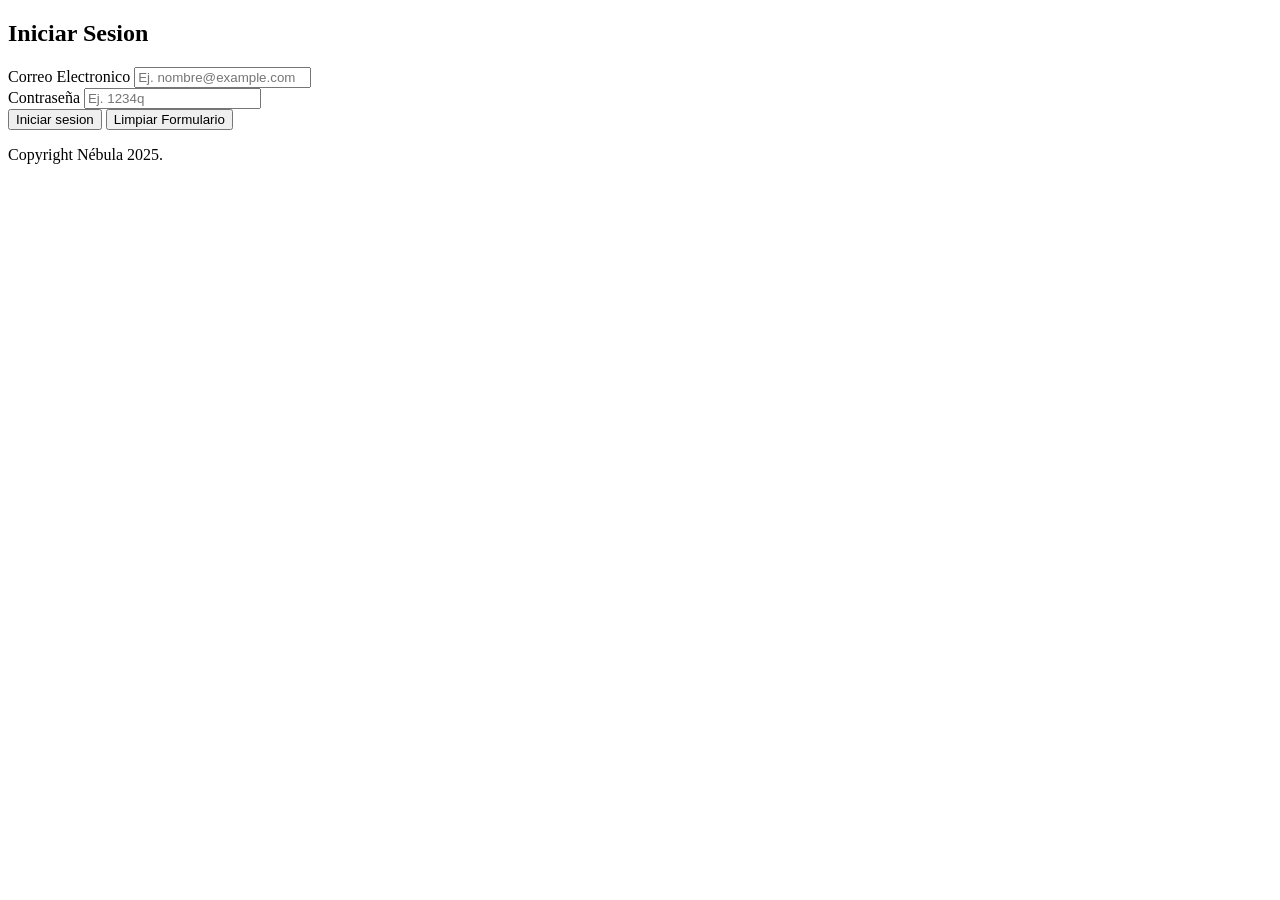
==== src/main/resources/templates/iniciar-sesion.html @ 0e0a49d7 "capa model, service, controller, config agregada" ====
<!DOCTYPE html>
<html lang="es">
<head>
    <meta charset="UTF-8">
    <meta name="viewport" content="width=device-width, initial-scale=1.0">
    <title>Nébula Music - Iniciar Sesión</title>
    <link rel="stylesheet" href="../static/styles/styles.css">
</head>
<body>

    <main class="auth-container">
        <section class="auth-card">
            <form method="post" action="/autentication" enctype="application/x-www-form-urlencoded" >
                <h1>Iniciar Sesion</h1>
                <div>
                    <label for="correo">Correo Electronico</label>
                    <input
                            type="email"
                            id="correo"
                            name="correo"
                            placeholder="Ej. nombre@example.com"
                            required
                            minlength="5"
                            maxlength="100">
                </div>

                <div>
                    <label for="contrasenia">Contraseña</label>
                    <input
                            type="password"
                            id="contrasenia"
                            name="contrasenia"
                            placeholder="Ej. 1234q"
                            required
                            minlength="5"
                            maxlength="100">
                </div>

                <div>
                    <button type="button"> Iniciar sesion</button>
                    <button type="reset"> Limpiar Formulario</button>
                </div>
            </form>
        </section>
    </main>

    <footer>
        <p>Copyright Nébula 2025.</p>
    </footer>

</body>
</html>
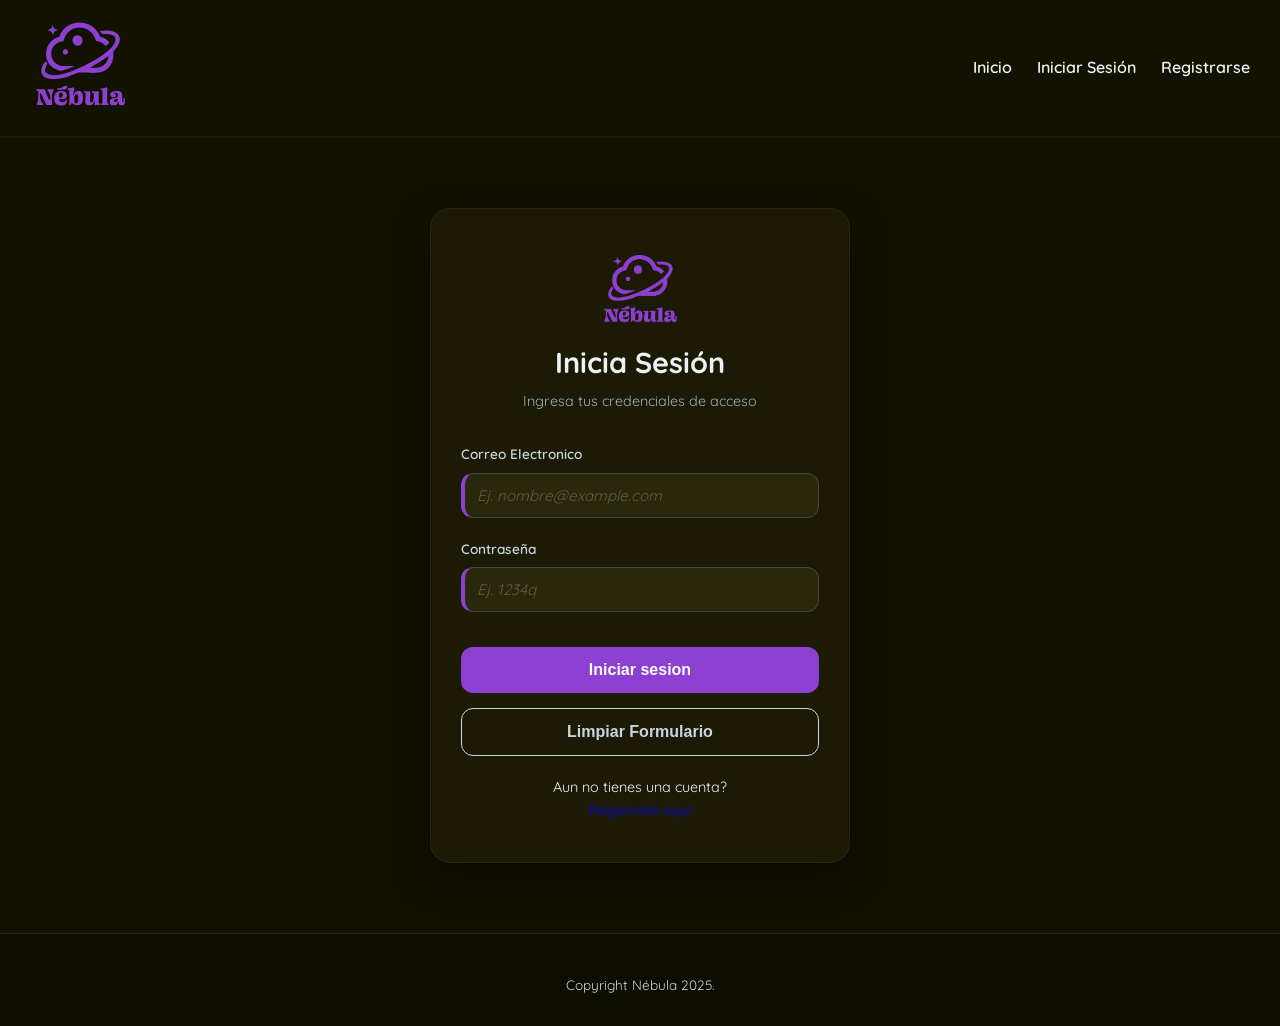
==== commit 751a8634: "Estilos creados y responsivesaplicados a todas las paginas" ====
--- a/src/main/resources/templates/iniciar-sesion.html
+++ b/src/main/resources/templates/iniciar-sesion.html
@@ -8,45 +8,75 @@
 </head>
 <body>
 
-    <main class="auth-container">
-        <section class="auth-card">
-            <form method="post" action="/autentication" enctype="application/x-www-form-urlencoded" >
-                <h1>Iniciar Sesion</h1>
-                <div>
-                    <label for="correo">Correo Electronico</label>
-                    <input
-                            type="email"
-                            id="correo"
-                            name="correo"
-                            placeholder="Ej. nombre@example.com"
-                            required
-                            minlength="5"
-                            maxlength="100">
-                </div>
+<!-- MENÚ DE NAVEGACIÓN -->
+<nav>
+    <a class="logo" href="index.html">
+        <img src="../static/imgs/nebula-03.svg" alt="Logo Nébula" width="100">
+    </a>
 
-                <div>
-                    <label for="contrasenia">Contraseña</label>
-                    <input
-                            type="password"
-                            id="contrasenia"
-                            name="contrasenia"
-                            placeholder="Ej. 1234q"
-                            required
-                            minlength="5"
-                            maxlength="100">
-                </div>
+    <input type="checkbox" id="menu-toggle">
+    <label for="menu-toggle" class="menu-button">
+        <span></span>
+        <span></span>
+        <span></span>
+    </label>
 
-                <div>
-                    <button type="button"> Iniciar sesion</button>
-                    <button type="reset"> Limpiar Formulario</button>
-                </div>
-            </form>
-        </section>
-    </main>
+    <ul>
+        <li><a href="index.html">Inicio</a></li>
+        <li><a href="iniciar-sesion.html">Iniciar Sesión</a></li>
+        <li><a href="registro.html">Registrarse</a></li>
+    </ul>
+</nav>
 
-    <footer>
-        <p>Copyright Nébula 2025.</p>
-    </footer>
+<main class="auth-container">
+    <section class="auth-card">
+        <form method="post" action="/autentication" enctype="application/x-www-form-urlencoded" >
+
+            <div class="form-logo">
+                <img src="../static/imgs/nebula-03.png" alt="Logo Nébula">
+            </div>
+
+            <div class="form-header">
+                <h3>Inicia Sesión</h3>
+                <p class="form-subtitle">Ingresa tus credenciales de acceso</p>
+            </div>
+
+            <div class="form-group">
+                <label for="correo">Correo Electronico</label>
+                <input
+                        type="email"
+                        id="correo"
+                        name="correo"
+                        placeholder="Ej. nombre@example.com"
+                        required
+                        minlength="5"
+                        maxlength="100">
+            </div>
+
+            <div class="form-group">
+                <label for="contrasenia">Contraseña</label>
+                <input
+                        type="password"
+                        id="contrasenia"
+                        name="contrasenia"
+                        placeholder="Ej. 1234q"
+                        required
+                        minlength="5"
+                        maxlength="100">
+            </div>
+
+            <div class="form-group">
+                <button type="submit" class="btn-primary"> Iniciar sesion</button>
+                <button type="reset" class="btn-secondary"> Limpiar Formulario</button>
+            </div>
+        </form>
+        <p class="link">Aun no tienes una cuenta? <a href="registro.html">Registrate aqui</a></p>
+    </section>
+</main>
+
+<footer>
+    <p>Copyright Nébula 2025.</p>
+</footer>
 
 </body>
 </html>
--- a/src/main/resources/static/styles/styles.css
+++ b/src/main/resources/static/styles/styles.css
@@ -0,0 +1,435 @@
+/* ==========================================================
+   NÉBULA MUSIC - CÓDIGO BASE (ESTILOS PARA ALUMNOS)
+   ==========================================================
+   Este archivo contiene únicamente la configuración inicial, 
+   reseteo básico y la paleta de colores del proyecto mediante 
+   variables de CSS (:root).
+*/
+
+@import url('https://fonts.googleapis.com/css2?family=Quicksand:wght@300..700&display=swap');
+
+:root {
+    --bg-color-dark: #131200;      /* Fondo principal modo oscuro */
+    --card-bg-dark: #1c1a05;
+    --text-color-dark: #EDF2F4;    /* Texto principal */
+    --links-color-dark: #EFBDEB;   /* Color normal de enlaces */
+    --links-hover-dark: #8D91C7;   /* Color de enlaces al pasar el mouse */
+    --nav-links: #8d3fd1;          /* Color de enlaces de navegación */
+    --highlight: #EDF67D;          /* Color de acento/resaltados */
+    --radius: 12px;
+}
+
+/* Reset básico de márgenes, paddings y modelo de caja */
+* {
+    box-sizing: border-box;
+    margin: 0;
+    padding: 0;
+}
+
+body {
+    background-color: var(--bg-color-dark);
+    color: var(--text-color-dark);
+    font-family: 'Quicksand', sans-serif;
+    line-height: 1.6;
+    grid-template-rows: auto 1fr auto;
+    min-height: 100vh;
+}
+
+a{
+    text-decoration: none;
+}
+
+/* Enlaces base */
+
+nav{
+    display: flex;
+    justify-content: space-between;
+    align-items: center;
+    background-color: var(--bg-color-dark);
+    padding: 15px 30px;
+    border-bottom: 2px solid var(--card-bg-dark);
+    position: sticky;
+    top: 0;
+    z-index: 100;
+}
+
+nav a{
+    color: var(--text-color-dark);
+    text-decoration: none;
+    font-weight: 600;
+    transition: color 0.3s ease;
+}
+
+nav a:hover{
+    color: var(--highlight);
+}
+
+nav ul{
+    display: flex;
+    align-items: center;
+    list-style: none;
+    gap: 25px;
+}
+
+nav.logo img{
+    height: 50px;
+    vertical-align: middle;
+
+}
+
+
+
+#menu-toggle{
+    display: none;
+}
+
+.menu-button{
+    display: none;
+    cursor: pointer;
+    flex-direction: column;
+    gap: 5px;
+    width: 30px;
+}
+
+.menu-button span{
+    display: block;
+    height: 3px;
+    width: 100%;
+    background-color: var(--text-color-dark);
+    border-radius: 2px;
+    transition: all 0.3s ease;
+}
+
+header.principal{
+    position: relative;
+    overflow: hidden;
+    height: 400px;
+    display: flex;
+    align-items: center;
+    justify-content: center;
+    text-align: center;
+}
+
+header.principal img{
+    position: absolute;
+    width: 100%;
+    height: 100%;
+    object-fit: cover;
+    z-index: 1;
+    opacity: 0.4;
+}
+
+header.principal h1{
+    position: relative;
+    z-index: 2;
+    font-size: 2.5rem;
+    padding: 0 20px;
+    max-width: 800px;
+    color: var(--text-color-dark);
+}
+
+header.principal span{
+    color: var(--highlight);
+    text-shadow: 0 0 10px rgba(237,246,125,.5);
+}
+
+main{
+    max-width: 1200px;
+    width: 100%;
+    margin: 30px auto;
+    padding: 0 20px;
+
+}
+
+#noticias{
+    display: grid;
+    grid-template-columns: repeat(auto-fit, minmax(280px, 1fr));
+    gap: 30px;
+}
+
+#noticias article{
+    background-color: var(--card-bg-dark);
+    border-radius: var(--radius);
+    overflow: hidden;
+    box-shadow: 0 10px 20px rgba(0,0,0,.5);
+    transition: transform 0.3s ease, box-shadow 0.3s ease;
+    border: 1px solid #2a280a;
+    display: flex;
+    flex-direction: column;
+    padding: 1rem;
+}
+
+#noticias article:hover{
+    transform: translate(-5px);
+    box-shadow: 0 15px 30px rgba(0,0,0,.5);
+}
+
+#noticias article img{
+    width: 100%;
+    height: 200px;
+    object-fit: cover;
+
+}
+
+#noticias article .content{
+    padding: 20px;
+    display: flex;
+    flex-direction: column;
+    justify-content: space-between;
+    flex-grow: 1;
+
+}
+
+#noticias article h3{
+    color: var(--highlight);
+    margin-bottom: 10px;
+    font-size: 1.25rem;
+
+}
+
+#noticias article p{
+    font-size: 0.9rem;
+    color: #cdb5e0;
+}
+
+/*ESTILOS FORMULATIOS*/
+
+.auth-container{
+    display: flex;
+    justify-content: center;
+    align-items: center;
+    padding: 40px 20px;
+}
+
+.auth-card{
+    background-color: var(--card-bg-dark);
+    width: 100%;
+    max-width: 420px;
+    padding: 40px 30px;
+    border-radius: 20px;
+    box-shadow: 0 15px 35px rgba(0,0,0,0.5);
+    border: 1px solid #2a280a;
+    transition: max-width 0.3s ease;
+}
+
+.form-logo{
+    text-align: center;
+    margin-bottom: 2px;
+}
+
+.form-logo img{
+    height: 80px;
+}
+
+.form-header{
+    text-align: center;
+    margin-bottom: 30px;
+}
+
+.form-header h3{
+    font-size: 1.8rem;
+    color: var(--text-color-dark);
+    margin-bottom: 5px;
+}
+
+.form-subtitle{
+    font-size: 0.9rem;
+    color: #a0aec0;
+}
+
+.form-group{
+    margin-bottom: 20px;
+}
+
+.form-group label{
+    display: block;
+    font-size: .85rem;
+    font-weight: 600;
+    margin-bottom: 8px;
+    color: #cbd5e0;
+}
+
+input[type="text"],
+input[type="email"],
+input[type="password"],
+input[type="date"],
+select,
+textarea{
+    width: 100%;
+    padding: 12px;
+    border-radius: var(--radius);
+    border: 1px solid #444;
+    background-color: #2a280a;
+    color: var(--text-color-dark);
+    font-family: "Quicksand";
+    font-size: .95rem;
+    box-sizing: border-box;
+    transition: border-color 0.3s ease, box-shadow 0.3s ease;
+}
+
+input:focus,
+select:focus,
+textarea:focus{
+    outline: none;border-color: var(--highlight);
+    box-shadow: 0 0 8px rgba(237,245,125,0.3);
+}
+
+input:required,
+select:required{
+    border-left: 4px solid var(--nav-links);
+}
+
+input::placeholder,
+textarea::placeholder{
+    color: #8888;
+    font-style: italic;
+}
+
+.radio-group{
+    display: flex;
+    gap: 20px;
+    align-items: center;
+    margin-top: 5px;
+    margin-bottom: 10px;
+}
+
+.radio-group input[type="radio"]{
+    accent-color: var(--highlight);
+    cursor: pointer;
+}
+
+.radio-group label{
+    margin: 0;
+    cursor: pointer;
+    font-size: 0.9rem;
+}
+
+.checkbox-group{
+    display: flex;
+    align-items: center;
+    gap: 10px;
+}
+
+.checkbox-group input[type="checkbox"]{
+    accent-color: var(--highlight);
+    cursor: pointer;
+    width: 18px;
+    height: 18px;
+}
+
+.checkbox-group label{
+    margin: 0;
+    cursor: pointer;
+    font-size: 0.9rem;
+}
+
+.link{
+    text-align: center;
+    margin-top: 15px;
+    font-size: 0.9rem;
+    display: flex;
+    flex-direction: column;
+}
+
+button{
+    width: 100%;
+    padding: 14px;
+    border-radius: var(--radius);
+    border: none;
+    cursor: pointer;
+    font-weight: bold;
+    font-size: 1rem;
+    transition: all 0.3s ease;
+    margin-top: 15px;
+}
+.btn-primary{
+    background-color: var(--nav-links);
+    color: white;
+}
+
+.btn-primary:hover{
+    background-color: var(--highlight);
+    color: black;
+    box-shadow: 0 0 15px rgba(237,246,125,0.4);
+}
+
+.btn-secondary{
+    background-color: transparent;
+    border: 1px solid #cbd5e0;
+    color: #cbd5e0;
+}
+
+.btn-secondary:hover {
+    background-color: #cbd5e0;
+    color: black;
+}
+
+footer{
+
+    padding: 30px 20px;
+    text-align: center;
+    border-top: 1px solid #2a280a;
+    background-color: rgba(0,0,0,0.3);
+}
+
+footer p{
+    font-size: .85rem;
+    color: #cbd5e0;
+    margin-top: 10px;
+}
+
+/*
+    MIN WIDTH: PHONE FIRST
+    MAX WIDTH: DESC FIRST
+*/
+
+@media (width >= 768) {
+    .auth-container{
+        padding-top: 60px;
+    }
+
+    .auth-card{
+        max-width: 700px;
+    }
+
+
+}
+
+@media(max-width: 768px){
+    .menu-button{
+        display: flex;
+    }
+
+    nav ul{
+        position: absolute;
+        top: 100%;
+        left: 0;
+        width: 100%;
+        background-color: rgba(19,18,0,0.98);
+        border-bottom: 2px solid #2a280a;
+        flex-direction: column;
+        padding: 20px 0;
+        gap: 20px;
+        display: none;
+        box-shadow: 0 10px 15px rgba(0,0,0,0.5);
+    }
+
+    #menu-toggle:checked ~ ul{
+        display: flex;
+    }
+
+    #menu-toggle:checked ~ .menu-button span:nth-child(1){
+        transform: rotate(45deg) translate(5px,6px);
+
+    }
+
+    #menu-toggle:checked ~ .menu-button span:nth-child(2){
+        opacity: 0;
+
+    }
+
+    #menu-toggle:checked ~ .menu-button span:nth-child(3){
+        transform: rotate(-45deg) translate(5px,-7px);
+
+    }
+}
